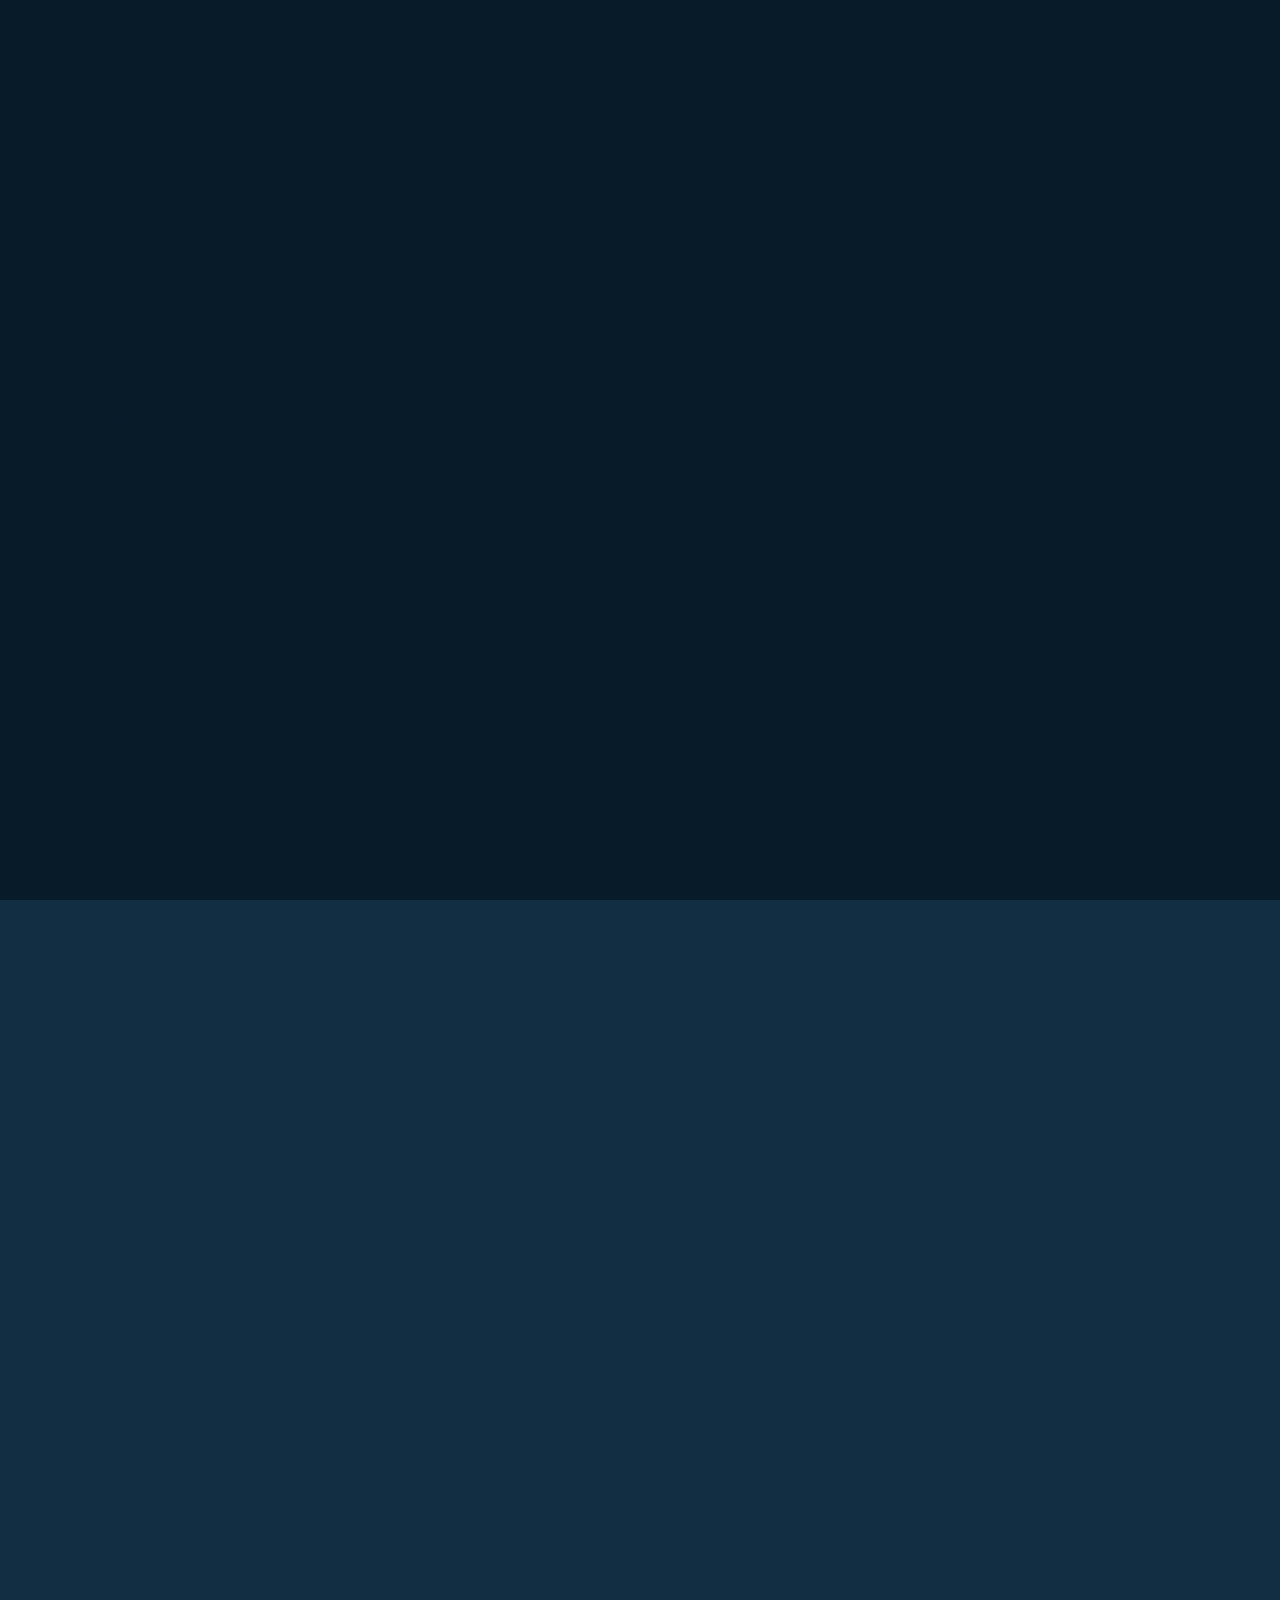
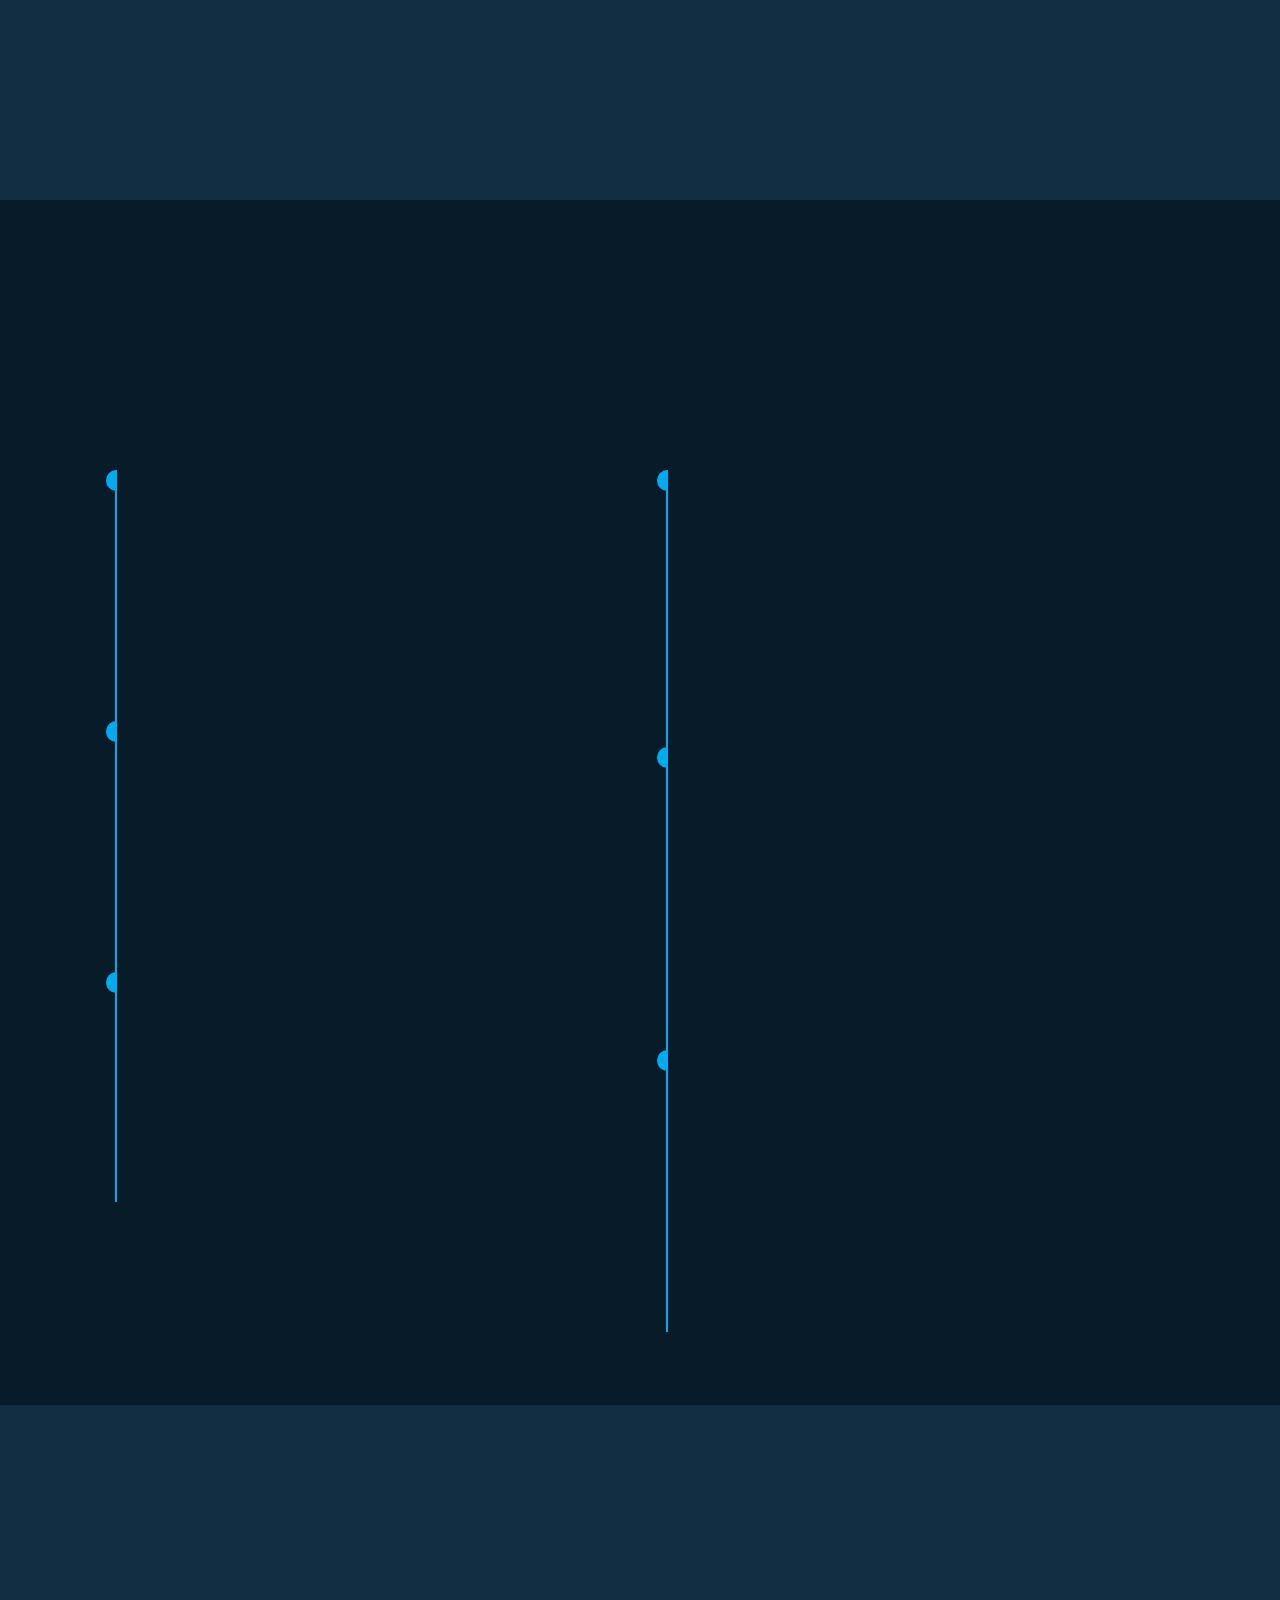
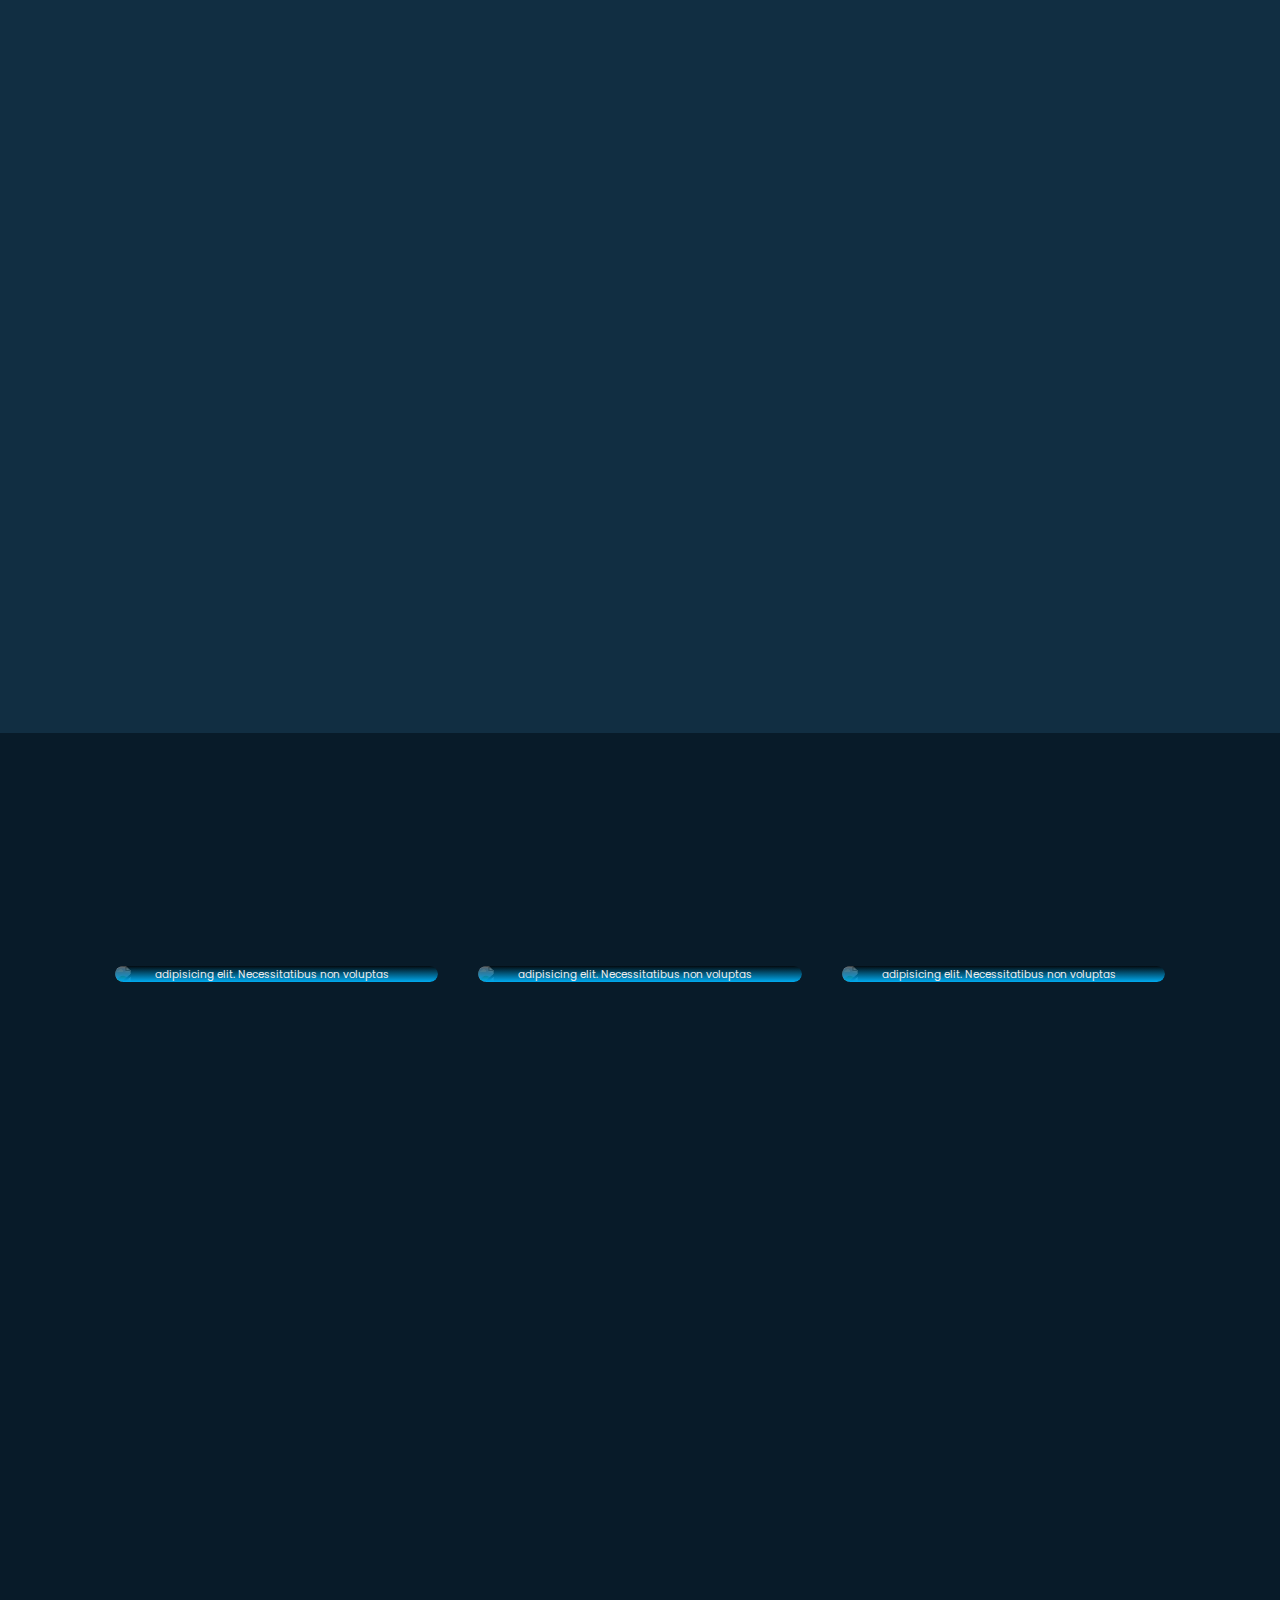
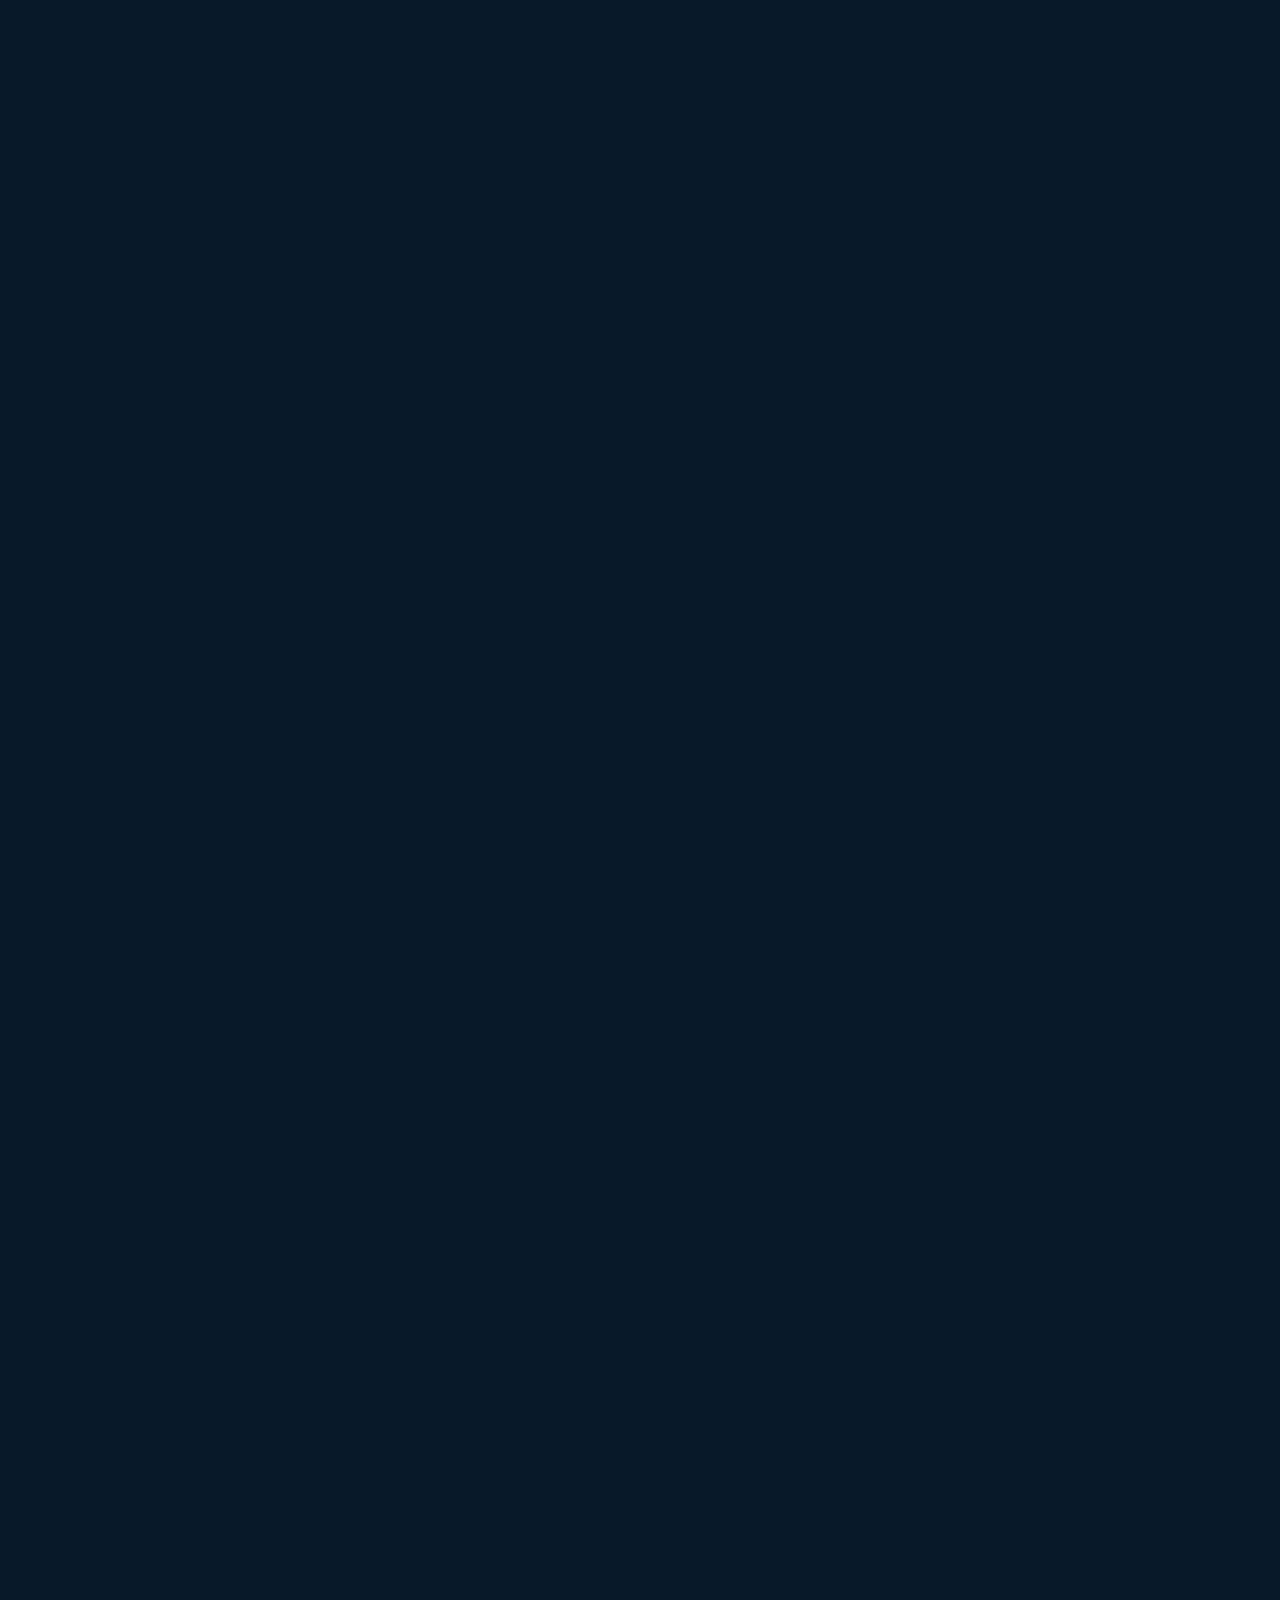
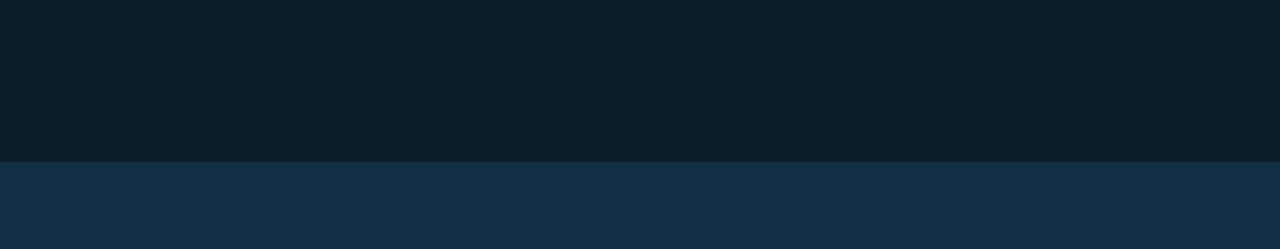
==== index2.html @ 3fb9b474 "pack 2" ====
<!DOCTYPE html>
<html lang="en">
    <head>
        <meta charset="UTF-8">
        <meta http-equiv="X-UA-Compatible" content="IE=edge">
        <meta name="viewport" content="width=device-width , initial-scale=1.0">
        <title> KANBS Portfolio </title>
        <link rel="stylesheet" href="css/style1.css">
        
        <!-- box icon import from boxicon  -->
        <link href='https://unpkg.com/boxicons@2.1.4/css/boxicons.min.css' rel='stylesheet'>
    </head>

    <body>
    <!-- header style-->
        <header class="header">
            <a href="#" class="logo">Kanbs. <span class="animate" style="--i:1;"></span></a>
            
            <div class="bx bx-menu" id="menu-icon"><span class="animate" style="--i:2;"></span></div>

            <nav class="navbar">
                <a href="#home" class="active">Home</a>  
                <a href="#about">About</a>
                <a href="#education">Education</a>
                <a href="#skills">Skills</a>
                <a href="#project">Project</a> 
                <a href="#contact">Contact</a>
                
                <span class="active-nav"></span>
                <span class="animate" style="--i:2;"></span>
            </nav>
        </header>

    <!-- Home section Desgin START-->
    
        <section class="home show-animate" id="home">
            <div class="home-content">
                <h1> HI, I am <span> <br>Kartik Anil Nagare</span>
                <span class="animate" style="--i:2;"></span></h1>
                <div class="text-animate">
                <h3></h3>
                <span class="animate" style="--i:3;"></span>
                </div>
                <p> Tech enthusiast, pursuing engineering, skilled in no-code 
                    app development. Loves solving problems, diving into AI, 
                    and constantly acquiring new skills.
                <span class="animate" style="--i:4;"></span>
                </p>
                <div class="btn-box">
                    <a href="#" class="btn";>Join Us!</a>
                    <a href="#" class="btn" style="visibility: hidden">Let's Talk</a>
                    <span class="animate" style="--i:5;"></span>
                </div>
            </div>

            <div class="home-sci">
                <a href="#"><i class='bx bxl-github'></i></a>
                <a href="#"><i class='bx bxl-twitter' ></i></a>
                <a href="#"><i class='bx bxl-linkedin' ></i></a>
                <span class="animate" style="--i:6;"></span>
            </div>

            <div class="home-imgHover"></div>
            <span class="animate home-img" style="--i:7;"></span>
        </section> 
    <!-- Home section Desgin END -->  

    <!-- About section Desgin START--> 
        <section class="about" id="about">
            <h2 class="heading">About <span>Me</span>
                <span class="animate scroll" style="--i:1;"></span></h2>

            <div class="about-img">
                <img src="images/gf.png" alt="">
                <span class="circle-spin"></span>
                <span class="animate scroll" style="--i:2;"></span>
            </div>
            <div class="about-content">
                <h3 class="text-animate"> <span class="animate scroll" style="--i:3;"></span> </h3>
                <p> Passionate and versatile individual currently pursuing engineering with a strong 
                    educational foundation in science and computer engineering. Experienced in app 
                    development using no-code platforms like Sketchware, showcasing innovation. Enthusiastic
                     about finding solutions to problems using new tech and constantly learning new skills,
                      particularly in the field of AI. Committed to leveraging these skills for impactful 
                      contributions in dynamic fields.
                    <span class="animate scroll" style="--i:4;"></span>
                </p> 
                <div class="btn-box btns">
                    <a href="#" class="btn">DownLoad CV</a>
                    <span class="animate scroll" style="--i:5;"></span>
                </div>
            </div>
        </section>
    <!-- About section Desgin END-->

    <!--education Desgin START-->
        <section class="education" id="education">
            <h2 class="heading"> My <span>Journey</span> 
            <span class="animate scroll" style="--i:1;"></span>
            </h2>

            <div class="education-row">
                <div class="education-column">
                    <h3 class="title"> Education <span class="animate scroll" style="--i:2;"></span></h3>
                    <div class="education-box">
                        <!-- edu class start-->
                        <div class="education-content">
                            <div class="content">
                                <div class="year"><i class='bx bxs-calendar' ></i> 2023-2024 </div>
                                <h3> Engineering <em>(pursing)</em></h3>
                                <p> Currently pursuing Computer Engineering at Zeal College of Engineering, 
                                    my academic focus aligns with my passion for technology. 
                                    This journey equips me with the skills needed to thrive in 
                                    the dynamic field of computer engineering.
                                </p>
                            </div>
                        </div>
                        <!-- edu class end-->

                        <div class="education-content">
                            <div class="content">
                                <div class="year"><i class='bx bxs-calendar' ></i>2021-2022</div>
                                <h3> College </h3>
                                <p> I graduated from K.V.N College in the science stream, complemented 
                                    by additional studies in Human Resource Management and Human Psychology. 
                                    This blend of disciplines has enriched my skill set for future pursuits.
                                </p>
                            </div>
                        </div>

                        <div class="education-content">
                            <div class="content">
                                <div class="year"><i class='bx bxs-calendar' ></i>2019-2020</div>
                                <h3> Schooling</h3>
                                <p> I completed my education till 10th grade at Navjeevan Day School,
                                    with a focus on industries. This experience ignited my interest 
                                    in diverse industrial domains, laying the groundwork for my future
                                    pursuits.
                                </p>
                            </div>
                        </div>
                        <span class="animate scroll" style="--i:3;"></span>
                    </div>
                </div>

                <!-- column copy start-->
                <div class="education-column">
                    <h3 class="title"> Experience <span class="animate scroll" style="--i:5;"></span></h3>
                    <div class="education-box">
                        <!-- edu class start-->
                        <div class="education-content">
                            <div class="content">
                                <div class="year"><i class='bx bx-time-five'></i><strong> 18 months </strong></div>
                                <h3> App Development </h3>
                                <p>I've leveraged no-code platforms like Sketchware to create diverse applications, 
                                    including an esports tournament app featuring Razorpay for seamless payment
                                    processing. Additionally, I've developed apps for note sharing and more, 
                                    showcasing my proficiency in innovative and user-friendly solutions.
                                </p>
                            </div>
                        </div>
                        <!-- edu class end-->

                        <div class="education-content">
                            <div class="content">
                                <div class="year"><i class='bx bx-time-five'></i> 7 months </div>
                                <h3> Sales executive </h3>
                                <p> As a Sales Executive for my own dealership, sell products of 
                                    Rajhans Dudh Sang dairy products, I focus on devising effective
                                    strategies to attract customers with strong purchasing power. 
                                    My goal is to enhance product visibility and engagement, 
                                    ensuring successful customer acquisition and retention.
                                </p>
                            </div>
                        </div>

                        <div class="education-content">
                            <div class="content">
                                <div class="year"><i class='bx bx-time-five'></i>19 months </div>
                                <h3> Site Supervisor </h3>
                                <p>As a Site Supervisor at AVK Infrastructure, our family-owned construction company,
                                   I play a pivotal role in expediting construction processes. By closely coordinating
                                  with both company headquarters and government bodies, I ensure a seamless and 
                                  efficient construction workflow through effective communication channels.
                                </p>
                            </div>
                        </div>
                        <span class="animate scroll" style="--i:6;"></span>
                    </div>
                </div>
                <!-- column copy end-->
            </div>
        </section>
    <!-- About education Desgin END-->
    <!-- SKILL Desgin START-->
        <section class="skills" id="skills">
            <h2 class="heading">My <span> Skills </span><span class="animate scroll" style="--i:1;"></span></h2>
            <div class="skills-row">
                <div class="skills-column">
                    <h3 class="title"> Coding Skills <span class="animate scroll" style="--i:2;"></span></h3>
                    <div class="skills-box">
                        <div class="skills-content">
                            <!-- progress bar START-->
                            <div class="progress">
                                <h3> HTML <span> 90% </span> </h3>
                                <div class="bar"><span></span></div>
                            </div>
                            <!-- progress bar END-->
                            <div class="progress">
                                <h3> CSS <span> 65% </span> </h3>
                                <div class="bar"><span></span></div>
                            </div>
<!-- line begin from 544 in css control progress bar change child value to control it-->
                            <div class="progress">
                                <h3> JavaScript <span> 10% </span> </h3>
                                <div class="bar"><span></span></div>
                            </div>

                            <div class="progress">
                                <h3> Python <span> 50% </span> </h3>
                                <div class="bar"><span></span></div>
                            </div>

                            <div class="progress">
                                <h3> C <span> 43% </span> </h3>
                                <div class="bar"><span></span></div>
                            </div>

                            <div class="progress">
                                <h3> C++ <span> 65% </span> </h3>
                                <div class="bar"><span></span></div>
                            </div>
                        </div>
                        <span class="animate scroll" style="--i:3;"></span>
                    </div>
                </div>

                <div class="skills-column">
                    <h3 class="title"> Professional Skills <span class="animate scroll" style="--i:5;"></span></h3>
                    <div class="skills-box">
                        <div class="skills-content">
                            <!-- progress bar START-->
                            <div class="progress">
                                <h3> Frontend Development <span> 55% </span> </h3>
                                <div class="bar"><span></span></div>
                            </div>
                            <!-- progress bar END-->
                            <div class="progress">
                                <h3> Graphics Desginer <span> 76% </span> </h3>
                                <div class="bar"><span></span></div>
                            </div>

                            <div class="progress">
                                <h3> App Development (no-code) <span> 90% </span> </h3>
                                <div class="bar"><span></span></div>
                            </div>

                            <div class="progress">
                                <h3> Software Developer <span> 35% </span> </h3>
                                <div class="bar"><span></span></div>
                            </div>

                            <div class="progress">
                                <h3> Video Editing <span> 69% </span> </h3>
                                <div class="bar"><span></span></div>
                            </div>
                        </div>
                        <span class="animate scroll" style="--i:6;"></span>
                    </div>
                </div>
            </div>
        </section>
    <!-- SKILL Desgin END-->
    <!-- Project page  Desgin START-->
    <section class="project_section" id="project">
        <h2 class="heading"> My <span>Project</span> 
        <span class="animate scroll" style="--i:1;"></span>
        </h2>
        <div class="work-list">
            <div class="work">
                <img src="/portfilo-page/images/work1.jpg">
                <div class="layer">
                    <h3>blood donation app</h3>
                    <p> Lorem ipsum dolor sit amet consectetur adipisicing 
                    elit. Necessitatibus non voluptas culpa n</p>
                    <a href="#"><i class='bx bx-link-external'></i></a>
                </div>
            </div>

            <div class="work">
                <img src="/portfilo-page/images/gf.png">
                <div class="layer">
                    <h3>blood donation app</h3>
                    <p> Lorem ipsum dolor sit amet consectetur adipisicing 
                    elit. Necessitatibus non voluptas culpa n</p>
                    <a href="#"><i class='bx bx-link-external'></i></a>
                </div>
            </div>

            <div class="work">
                <img src="/portfilo-page/images/work3.jpg">
                <div class="layer">
                    <h3>blood donation app</h3>
                    <p> Lorem ipsum dolor sit amet consectetur adipisicing 
                    elit. Necessitatibus non voluptas culpa n</p>
                    <a href="#"><i class='bx bx-link-external'></i></a>
                </div>
            </div>
        </div>
    </section>
    <!--Project page  Desgin END-->
    <section class="project2" style="visibility: hidden;">
        <h2 class="heading"> My <span>Project</span>  </h2>
    </section>
    <!-- Contact us Desgin START-->
        <section class="contact" id="contact">
            <h2 class="heading"> Contact <span> Me! </span><span class="animate scroll" style="--i:1;"></span></h2>
            <form action="#">
                <div class="input-box">

                    <div class="input-field">
                        <input type="number" placeholder="Mobile Number" required>
                        <span class="focus"></span>
                    </div>

                    <div class="input-field">
                        <input type="text" placeholder="Email Address" required>
                        <span class="focus"></span>
                    </div>
                    <span class="animate scroll" style="--i:3;"></span>
                </div>

                <div class="input-box">
                    
                    <div class="input-field" style="width: 100%;">
                        <input type="text" placeholder="Full Name" required>
                        <span class="focus"></span>
                    </div>

                    <!--<div class="input-field">
                        <input type="text" placeholder="Email Subject" required>
                        <span class="focus"></span>
                    </div> -->
                    <span class="animate scroll" style="--i:5;"></span>
                </div>

                <div class="textarea-field">
                    <textarea name="" id="" cols="30" rows="10" placeholder="Your Message" required></textarea>
                    <span class="focus"></span>
                    <span class="animate scroll" style="--i:7;"></span>
                </div>

                <div class="btn-box btns">
                    <button type="submit" class="btn"> Submit </button>
                    <span class="animate scroll" style="--i:9;"></span>
                </div>
            </form>
        </section>
    <!-- Contact us Desgin END-->

    <!-- Footer us Desgin START-->

        <footer class="footer">
            <div class="footer-text">
                <p>Copyright &copy; 2024 by kanbs</p>
                <span class="animate scroll" style="--i:1;"></span>
            </div>
            <div class="footer-iconTop">
                <a href="#"><i class='bx bx-up-arrow-alt'></i></a>
                <span class="animate scroll" style="--i:3 ;"></span>
            </div>
        </footer>

    <!-- Footer us Desgin START-->
        <script src="js/script2.js"></script>
        <script src="/portfilo-page/js/mixitup.min.js"></script>
    </body>
</html>
---- css/style1.css ----
@import url('https://fonts.googleapis.com/css2?family=Poppins:wght@300;400;500;600;700;800;900&display=swap');

*{
    margin: 0;
    padding: 0;
    box-sizing: border-box;
    text-decoration: none;
    border: none;
    outline: none;
    scroll-behavior: smooth;
    font-family: 'Poppins', sans-serif;
}

:root {
    --bg-color : #081b29;
    --second-bg-color : #112e42;
    --text-color : #ededed;
    --main-color : #00abf0;
}

html {
    font-size: 65.5%;
    overflow-x : hidden;
}

body {
    background: var(--bg-color);
    color: var(--text-color);
}

.header {
    position: fixed;
    top: 0;
    left: 0;
    width: 100%;
    padding: 2rem 9%;
    background: transparent;
    display: flex;
    justify-content: space-between;
    align-items: center;
    z-index: 100;
    transition: .3s;
}

.header.sticky {
    background: var(--bg-color);
}

.logo {
    position: relative;
    font-size: 2.5rem;
    color: var(--text-color);
    font-weight: 600;
}

.navbar {
    position: relative;
}
 
.navbar a {
    font-size: 1.7rem;
    color: var(--text-color);
    font-weight: 500;
    margin-left: 3.5rem;
    transition: .3s;
}

.navbar a:hover,
.navbar a.active {
    color: var(--main-color);
}

#menu-icon {
    font-size: 3.6rem;
    color: var(--text-color);
    cursor: pointer;
    display: none;
}

section {
    min-height: 100vh;
    padding: 10rem 9% 2rem;
}

.home{
     display: flex;
     align-items: center;
     padding: 0 9%;
     background: url('/portfilo-page/images/home.png' ) no-repeat;
     background-size: cover;
     background-position: center;
}

.home-content {
    max-width: 60rem;
    z-index: 99;
}

.home-content h1 {
    position: relative;
    display: inline-block;
    font-size: 5.6rem;
    font-weight: 700;
    line-height: 1.3;
}

.home-content h1 span {
    color: var(--text-color);
}

.home-content .text-animate{
    position: relative;
    width: 36.8rem;
}

.home-content .text-animate h3 {
    position: relative; 
    font-size: 3.5rem;
    font-weight: bolder;
    margin-top: 5px ;
    text-decoration: var(--main-color) solid underline 5px;
    text-underline-offset: 10px;
    
}

.home-content .text-animate h3::before {
    content: 'Web Developer';
    color: var(--main-color);
    animation: words 20s infinite;
    -webkit-text-stroke: 1px var(--main-color);
    color: transparent;
}

.home-content .text-animate h3::after {
    content: ' ';
    background-color: var(--bg-color);
    position: absolute;
    width: calc(100% + 4px);
    height: 100%;
    border-left: 3px solid var(--bg-color);
    right: -8px;
    animation: cursor 0.6s infinite , typing 20s steps(14) infinite;
}

.home-content p {
    position: relative;
    font-size: 1.6rem;
    margin: 2rem 0 4rem;
}

.btn-box{
    position: relative;
    display: flex;
    justify-content: space-between;
    width: 34.5rem;
    height: 5rem;
}

.btn-box .btn{
    position: relative;
    display: inline-flex;
    justify-content: center;
    align-items: center;
    width: 15rem;
    height: 100%;
    background: var(--main-color);
    border: .2rem solid var(--main-color);
    border-radius: .8rem;
    font-size: 1.8rem;
    font-weight: 600;
    letter-spacing: .1rem;
    color: var(--bg-color);
    z-index: 1;
    overflow: hidden;
    transition: .5s;
}

.btn-box .btn:hover {
    color: var(--main-color);
}

.btn-box .btn:nth-child(2){
    background: transparent;
    color: var(--main-color);
}

.btn-box .btn:nth-child(2):hover{
    color: var(--bg-color);
}

.btn-box .btn:nth-child(2)::before {
    background: var(--main-color);
}

.btn-box .btn::before {
    content: '';
    position: absolute;
    top: 0;
    left: 0;
    width: 0%;
    height: 100%;
    background:var(--bg-color);
    z-index: -1;
    transition: .5s;
}

.btn-box .btn:hover::before {
    width: 100%;
}

.home-sci {
    position: absolute;
    bottom: 4rem;
    width: 170px;
    display: flex;
    justify-content: space-between;
}

.home-sci a {
    position: relative;
    display: inline-flex;
    justify-content: center;
    align-items: center;
    width: 40px;
    height: 40px;
    background: transparent;
    border: .2rem solid var(--main-color);
    border-radius: 50%;
    font-size: 20px;
    color: var(--main-color);
    z-index: 1;
    overflow: hidden;
}

.home-sci a:hover {
    color: var(--bg-color);
}

.home-sci a::before {
    content: '';
    position: absolute;
    top: 0;
    left: 0;
    width: 0%;
    height: 100%;
    background:var(--main-color);
    z-index: -1;
    transition: 0.5s;
}

.home-sci a:hover::before {
    width: 100%;
    
}

.home-imgHover {
    position: absolute; 
    top: 0;
    right: 0;
    width: 45%;
    height: 100%;
    background: transparent;
    /*border: 2px solid red;*/
    transition: 3s;
}

.home-imgHover:hover {
    background: var(--bg-color) ;
    opacity: .8;
}

.about {
    display: flex;
    justify-content: center;
    align-items: center;
    flex-direction: column;
    gap: 2rem;
    background: var(--second-bg-color);
    padding-bottom: 6rem;
}

.heading {
    position: relative;
    font-size: 5rem;
    margin-bottom: 3rem;
    text-align: center; 
}

span {
    color: var(--main-color);
}

.about-img {
    position: relative;
    width: 25rem;
    height: 25rem;
    border-radius: 50%;
    display: flex;
    justify-content: center;
    align-items: center;
}

.about-img img {
    width: 90%;
    border-radius: 50%;
    border: .2rem solid var(--main-color);
}

.about-img .circle-spin {
    position: absolute;
    top: 50%;
    left: 50%;
    transform: translate(-50% , -50% ) rotate(0);
    width: 100%;
    height: 100%;
    border-radius: 50%;
    border-top: .2rem solid transparent;
    border-bottom: .2rem solid transparent;
    border-left: .2rem solid var(--main-color);
    border-right: .2rem solid var(--main-color);
    animation: aboutSpinner 8s linear infinite;
}

.about-content {
    text-align: center;
}

.about-content h3 {
    position: relative;
    display: inline-block;
    font-size: 2.6rem;
}

.about-content .text-animate::before {
    content: 'Web Developer';
    color: var(--main-color);
    animation: words 20s infinite;
}

.about-content .text-animate::after {
    content: ' ';
    background-color: var(--second-bg-color);
    position: absolute;
    width: calc(100% + 4px);
    height: 100%;
    border-left: 3px solid var(--second-bg-color);
    right: -8px;
    animation: cursor 0.6s infinite , typing 20s steps(14) infinite;
}

.about-content p {
    position: relative;
    font-size: 1.6rem;
    margin: 2rem 0 3rem;
}

.btn-box.btns {
    display: inline-block;
    width: 15rem;
}

.btn-box.btns a::before {
    background: var(--second-bg-color);
}

.education {
    display: flex;
    justify-content: center;
    align-items: center;
    flex-direction: column;
    min-height: auto;
    padding-bottom: 5rem;

}

.education .education-row {
    display: flex;
    flex-wrap: wrap;
    gap: 5rem;
}

.education .education-column {
    flex: 1 1 40rem;
}

.education-column .title {
    position: relative;
    display: inline-block;
    font-size: 2.5rem;
    margin: 0 0 1.5rem 2rem;
}

.education-column .education-box {
    position: relative;
    border-left: .2rem solid var(--main-color);
}

.education-box .education-content {
    position: relative;
    padding-left: 2rem;
}

.education-box .education-content::before {
    content: '';
    position: absolute;
    top: 0;
    left: -1.1rem; 
    width: 2rem ;
    height: 2rem ;
    background:var(--main-color);
    border-radius: 50%;
} 

.education-content .content {
    position: relative;
    padding: 1.5rem;
    border: .2rem solid var(--main-color);
    border-radius: .6rem;
    margin-bottom: 2rem;
    overflow: hidden;
}

.education-content .content::before {
    content: '';
    position: absolute;
    top: 0;
    left: 0;
    width: 0%;
    height: 100%;
    background:var(--second-bg-color);
    z-index: -1;
    transition: .5s;
}

.education-content .content:hover::before {
    width: 100%;
}

.education-content .content .year {
    font-size: 1.5rem;
    color: var(--main-color);
    padding-bottom: .5rem;
}

.education-content .content .year i {
    padding-right: .5rem;
}

.education-content .content h3 {
    font-size: 2rem;
}

.education-content .content p {
    font-size: 1.6rem;
    padding-top: .5rem;
} 

.skills {
    min-height: auto;
    padding-bottom: 7rem;
    background: var(--second-bg-color);
}

.skills h2 {
    display: inline-block;
    left: 50%;
    transform:translateX(-50%);
}

.skills .skills-row {
    display: flex;
    flex-wrap: wrap;
    gap: 5rem;
}

.skills-row .skills-column {
    flex: 1 1 40rem;
}

.skills-column .title {
    position: relative;/*imp*/
    display: inline-block;/*imp*/
    font-size: 2.5rem;
    margin: 0 0 1.5rem;
}

.skills-box .skills-content {
    position: relative;
    border: .2rem solid var(--main-color);
    border-radius: .6rem;
    padding: .5rem 1.5rem;
    z-index: 1;
    overflow: hidden;
}

.skills-column .skills-box {
    position: relative;/*imp*/
}
.skills-box .skills-content::before {
    content: '';
    position: absolute;
    top: 0;
    left: 0;
    width: 0%;
    height: 100%;
    background:var(--bg-color);
    z-index: -1;
    transition: .5s;
}

.skills-box .skills-content:hover::before {
    width: 100%;
} 

.skills-content .progress {
    padding: 1rem 0;
}

.skills-content .progress h3 {
    font-size: 1.7rem;
    display: flex;
    justify-content: space-between;
}

.skills-content .progress h3 span {
    color: var(--text-color);
}

.skills-content .progress .bar {
    height: 2.5rem;
    border-radius: .6rem;
    border: .2rem solid var(--main-color);
    padding: .5rem;
    margin: 1rem 0;
}

.skills-content .progress .bar span {
    display: block;
    height: 100%;
    border-radius: .3rem;
    background: var(--main-color);
}

.skills-column:nth-child(1) .skills-content .progress:nth-child(1) .bar span {
    width: 90%; 
}

.skills-column:nth-child(1) .skills-content .progress:nth-child(2) .bar span {
    width: 65%; 
}

.skills-column:nth-child(1) .skills-content .progress:nth-child(3) .bar span {
    width: 10%; 
}

.skills-column:nth-child(1) .skills-content .progress:nth-child(4) .bar span {
    width: 50%; 
}

.skills-column:nth-child(1) .skills-content .progress:nth-child(5) .bar span {
    width: 43%; 
}

.skills-column:nth-child(1) .skills-content .progress:nth-child(6) .bar span {
    width: 65%; 
}

.skills-column:nth-child(2) .skills-content .progress:nth-child(1) .bar span {
    width: 55%; 
}

.skills-column:nth-child(2) .skills-content .progress:nth-child(2) .bar span {
    width: 76%; 
}

.skills-column:nth-child(2) .skills-content .progress:nth-child(3) .bar span {
    width: 90%; 
}

.skills-column:nth-child(2) .skills-content .progress:nth-child(4) .bar span {
    width: 35%; 
}

.skills-column:nth-child(2) .skills-content .progress:nth-child(5) .bar span {
    width: 69%; 
}

.work-list {
    display: grid;
    grid-template-columns: repeat(auto-fit, minmax(250px,1fr));
    grid-gap: 40px;
    margin-top: 50px;
}

.work {
    border-radius:10px;
    position: relative;
    overflow: hidden;
}    

.work img {
    width: 100%;
    border-radius: 10px;
    display: block;
}

.layer {
    width: 100%;
    height: 100%;
    background: linear-gradient(rgba(0,0,0,0.6), #00abf0);
    border-radius: 10px;
    position: absolute;
    left: 0;
    bottom: 0;
    overflow: hidden;
    display: flex;
    align-items: center;
    justify-content: center;
    flex-direction: column;
    padding: 0 40px;
    
}

.contact {
    min-height: auto;
    padding-bottom: 7rem;
}

.contact h2 {
    display: inline-block;
    left: 50%;
    transform: translateX(-50%);
}

.contact form {
    max-width: 70rem;
    margin: 0 auto;
    text-align: center;
}

.contact form .input-box {
    position: relative;
    display: flex;
    justify-content: space-between;
    flex-wrap: wrap;
}

.contact form .input-box .input-field {
    position: relative;
    width: 49%;
    margin: .8rem 0;
}

.contact form .input-box .input-field input , .contact form .textarea-field textarea {
    width:100%;
    height: 100%;
    padding: 1.5rem;
    font-size: 1.6rem;
    color: var(--text-color);
    background: transparent;
    border-radius: .6rem;
    border: .2rem solid var(--main-color);
}

.contact form .input-box .input-field input::placeholder , .contact form .textarea-field textarea::placeholder {
    color: var(--text-color);
} 

.contact form .focus {
    position: absolute;
    top: 0;
    left: 0;
    width: 0%;
    height: 100%;
    background:var(--second-bg-color);
    border-radius: .6rem;
    z-index: -1;
    transition: .5s;
}

.contact form .input-box .input-field input:focus~.focus , .contact form .input-box .input-field input:valid~.focus {
    width: 100%;
}

.contact form .textarea-field textarea:focus~.focus, .contact form .textarea-field textarea:valid~.focus{
    width: 100%;
}

.contact form .textarea-field {
    position: relative;
    margin: .8rem 0 2.7rem;
    display: flex;
}

.contact form .textarea-field textarea {
    resize: none;
}

.contact form .btn-box.btns .btn {
    cursor: pointer;
}  

.footer {
    display: flex;
    justify-content: space-between;
    align-items: center;
    flex-wrap: wrap;
    padding: 2rem 9%;
    background: var(--second-bg-color);
}

.footer-text,
.footer-iconTop {
    position: relative;
}

.footer-text p {
    font-size: 1.6rem;
}

.footer-iconTop a {
    position: relative;
    display: inline-flex;
    justify-content: center;
    align-items: center;
    padding: .8rem;
    background: var(--main-color);
    border: .2rem solid var(--main-color);
    border-radius: .6rem;
    z-index: 1;
    overflow: hidden;
}

.footer-iconTop a i {
    font-size: 2.4rem;
    color: var(--bg-color);
}

.footer-iconTop a::before {
    content: '';
    position: absolute;
    top: 0;
    left: 0;
    width: 0%;
    height: 100%;
    background:var(--second-bg-color);
    z-index: -1;
    transition: .5s;
}

.footer-iconTop a:hover::before {
    width: 100%;
}

.footer-iconTop a:hover i {
    color: var(--main-color);
}


/*animation reload and scroll  */

.animate {
    position: absolute;
    top: 0;
    right: 0;
    width: 100%;
    height: 100%;
    background: var(--bg-color);
    z-index: 98;
}

.animate.home-img {
    width: 50px;
}

.logo .animate,
.navbar .animate,
#menu-icon .animate,
.home.show-animate .animate {
    animation: showsRight 1s ease forwards;
    animation-delay: calc(.3s * var(--i));
}

.animate.scroll {
    transition: 1s ease ;
    transition-delay: calc(.3s / var(--i));
    animation: none;
}

section:nth-child(odd) .animate.scroll,
.footer .animate.scroll {
    background: var(--second-bg-color);
} 

.education .education-box .animate.scroll .project_section {
    width: 105%;
}

.about.show-animate .animate.scroll,
.education.show-animate .animate.scroll,
.skills.show-animate .animate.scroll,
.contact.show-animate .animate.scroll,
.footer.show-animate .animate.scroll
.project.show-animate .animate.scroll,
.project_section.show-animate .animate.scroll {
    transition-delay: calc(.3s * var(--i));
    width: 0;
} 

/* breakpoint for reponsive website */

@media (max-width : 1200px) {
    html {
        font-size: 55%;
    }
}

@media (max-width : 991px) {
    .header {
        padding:2rem 4%;
    }

    section {
        padding: 10rem 4% 2rem;
    }

    .home {
        padding : 0 4%;
        background: url('/portfilo-page/images/home.png' ) no-repeat;
        background-size: cover;
        background-position: left;
    }

    .footer {
        padding: 2rem 4%;
    }
}
@media (max-width : 850px) {
    .animate.home-img {
        width: 55%;
    }
}

@media (max-width : 768px) {
    .header {
        background: var(--bg-color);
    }

    #menu-icon {
        display: block;
    }

    .navbar {
        position: absolute;
        top: 100%;
        left: -100%;
        width: 100%;
        padding : 1rem 4%;
        background: var(--main-color);
        box-shadow: 0.5rem 1rem rgba(0, 0 , 0 , .2);
        transition: .25s ease;
        transition-delay: .25s;
        z-index: 1;
    } 

    .navbar.active {  
        left: 0;
        transition-delay: 0s;
    }

    .navbar .active-nav {
        position: absolute;
        top: 0;
        left: -100%;
        width: 100%;
        height: 100%;
        background: var(--bg-color) ;
        border-top: .1rem solid rgba(0, 0 , 0 , .2);
        z-index:-1 ;
        transition: .25s ease; 
        transition-delay: 0s;
    } 
     
    .navbar.active .active-nav{
        left: 0;
        transition-delay:.25s;
    }

    .navbar a {
        display: block;
        font-size: 2rem;
        margin: 3rem 0;
        transform: translateX(-20rem);
        transition: .25s ease;
        transition-delay: 0s;
    }
     
    .navbar.active a {
        transform: translateX(0);
        transition-delay: .25s;
    }

    .home-imgHover {
        pointer-events: none;
        background: var(--bg-color);
        opacity: .6;
    }

    .home{
        display: flex;
        align-items: center;
        padding: 0.3%;
        background: url('/portfilo-page/images/home.png' ) no-repeat;
        background-size: cover;
        background-position: left;
   }
}

@media (max-width:520px) {
    html {
        font-size: 50%;
    }

    .home-content h1 {
        display: flex;
        flex-direction: column;
    }

    .home-sci {
        width: 160px;
    }

    .home-sci a {
        width: 38px;
        height: 38px;
    }  
    .home {
        background: url('/portfilo-page/images/home.png' ) no-repeat;
        background-size: cover;
        background-position: left;
    }
}

@media (max-width:462px) {
    .home-content h1 {
        font-size: 5.2rem;
    }

    .home {
        background: url('/portfilo-page/images/home.png' ) no-repeat;
        background-size: cover;
        background-position: left;
    }

    .education {
        padding: 10rem 4% 5rem 5%;
    }

    .contact form .input-box .input-field {
        width: 100%;
    }

    .footer {
        flex-direction: column-reverse ;
    }

    .footer p {
        margin-top: 2rem;
        text-align: center;
    }
}

@media (max-width:371px) {
      .home-content {
        display: flex;
        align-items: center;
        flex-direction: column;
        text-align: center;
      }

      .home-content h1 {
        font-size: 5rem;
      }
      .home {
        background: url('/portfilo-page/images/home.png' ) no-repeat;
        background-size: cover;
        background-position: left;
    }
}

@keyframes showsRight {
    100% {
        width: 0;
    }
}

@keyframes aboutSpinner {
    100% {
        transform: translate(-50% , -50%) rotate(360deg);
    }
} 

@keyframes cursor {
    to{
        border-left: 2px solid var(--main-color);

    } 
}

@keyframes words {
    0%,20% {
        content: 'Web Developer';
    }
    21%,40% {
        content: 'Graphics Desginer';
    }
    41%,60% {
        content: 'Video Editor';
    } 
    61%,80% {
        content: 'Software Developer';
    } 
    81%,100% {
        content: 'Gammer';
    }
    
}

@keyframes typing {
    10%,
    15%,
    30%,
    35%,
    50%,
    55%,
    70%,
    75%,
    90%,
    95% {
        width: 0;
    }

    5%,
    20%,
    25%,
    40%,
    45%,
    60%,
    65%,
    80%,
    85% {
        width: calc(100% + 4px );
    }
    
}
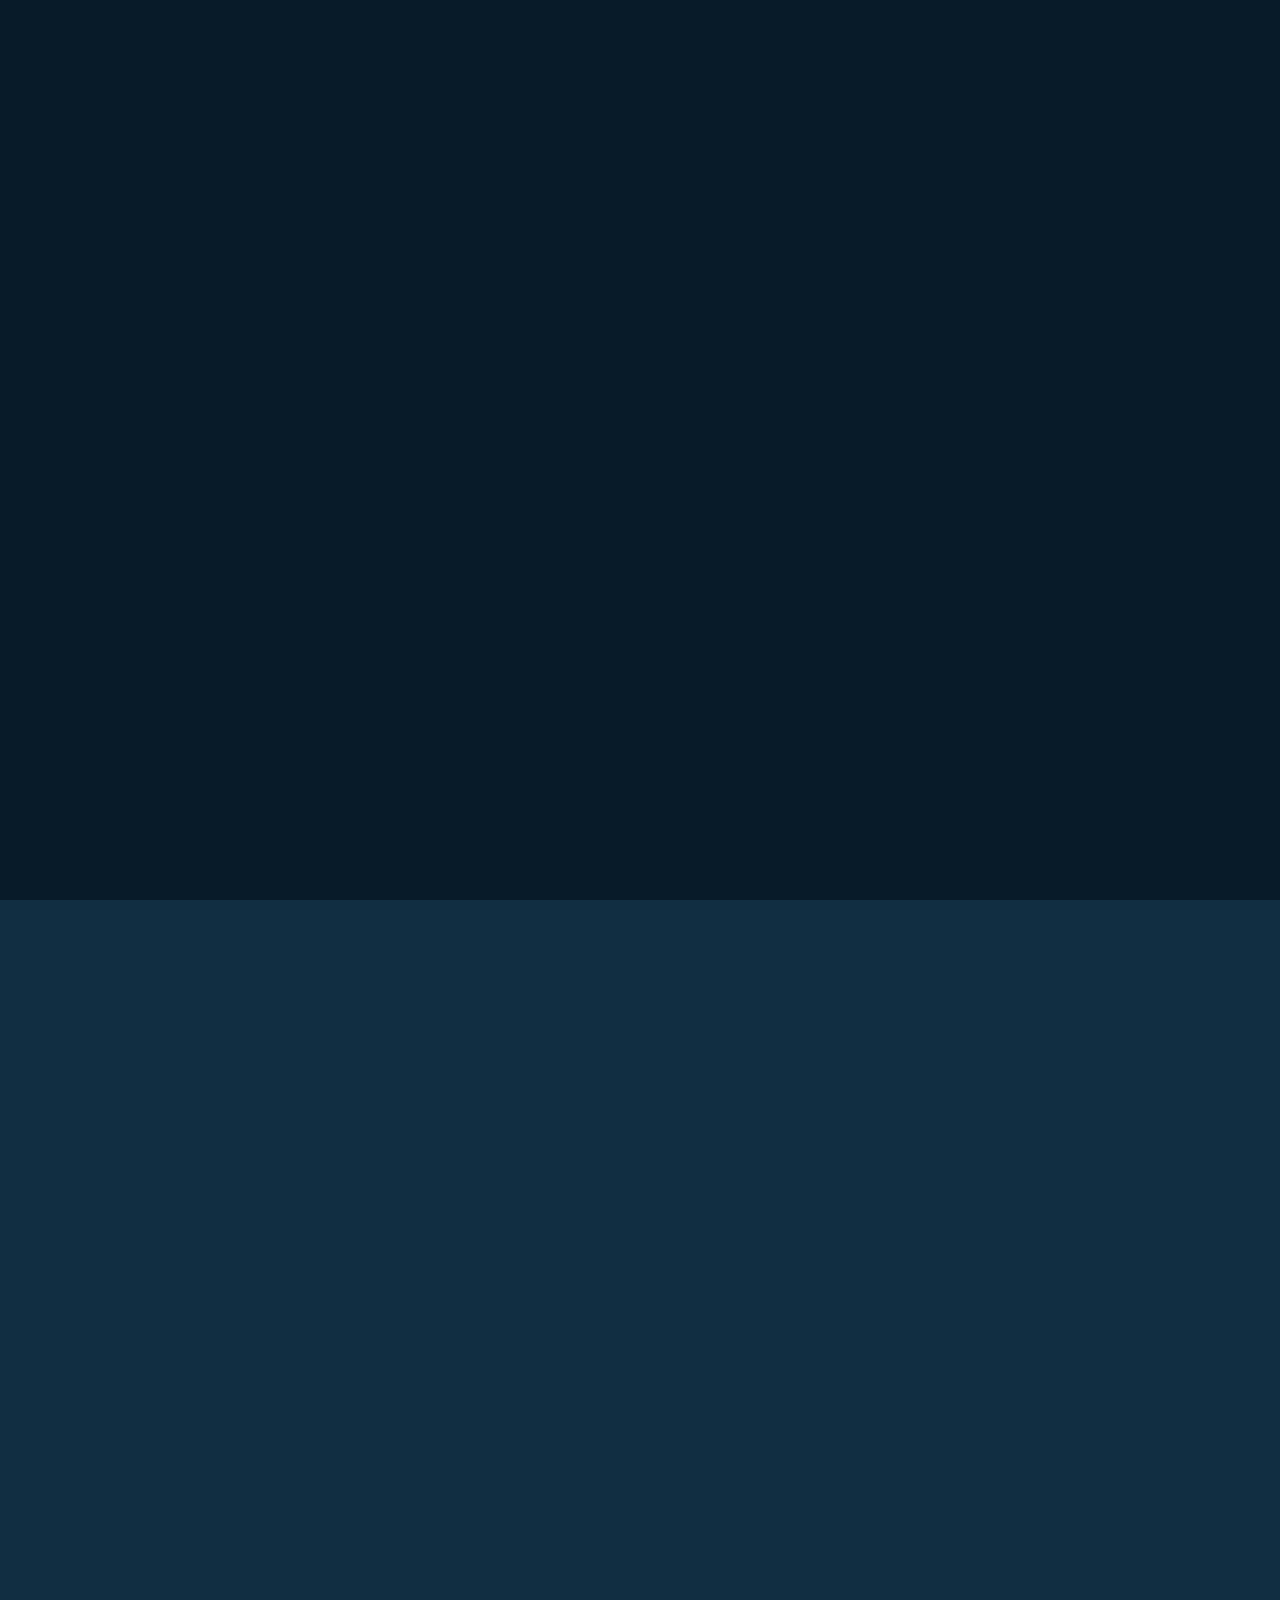
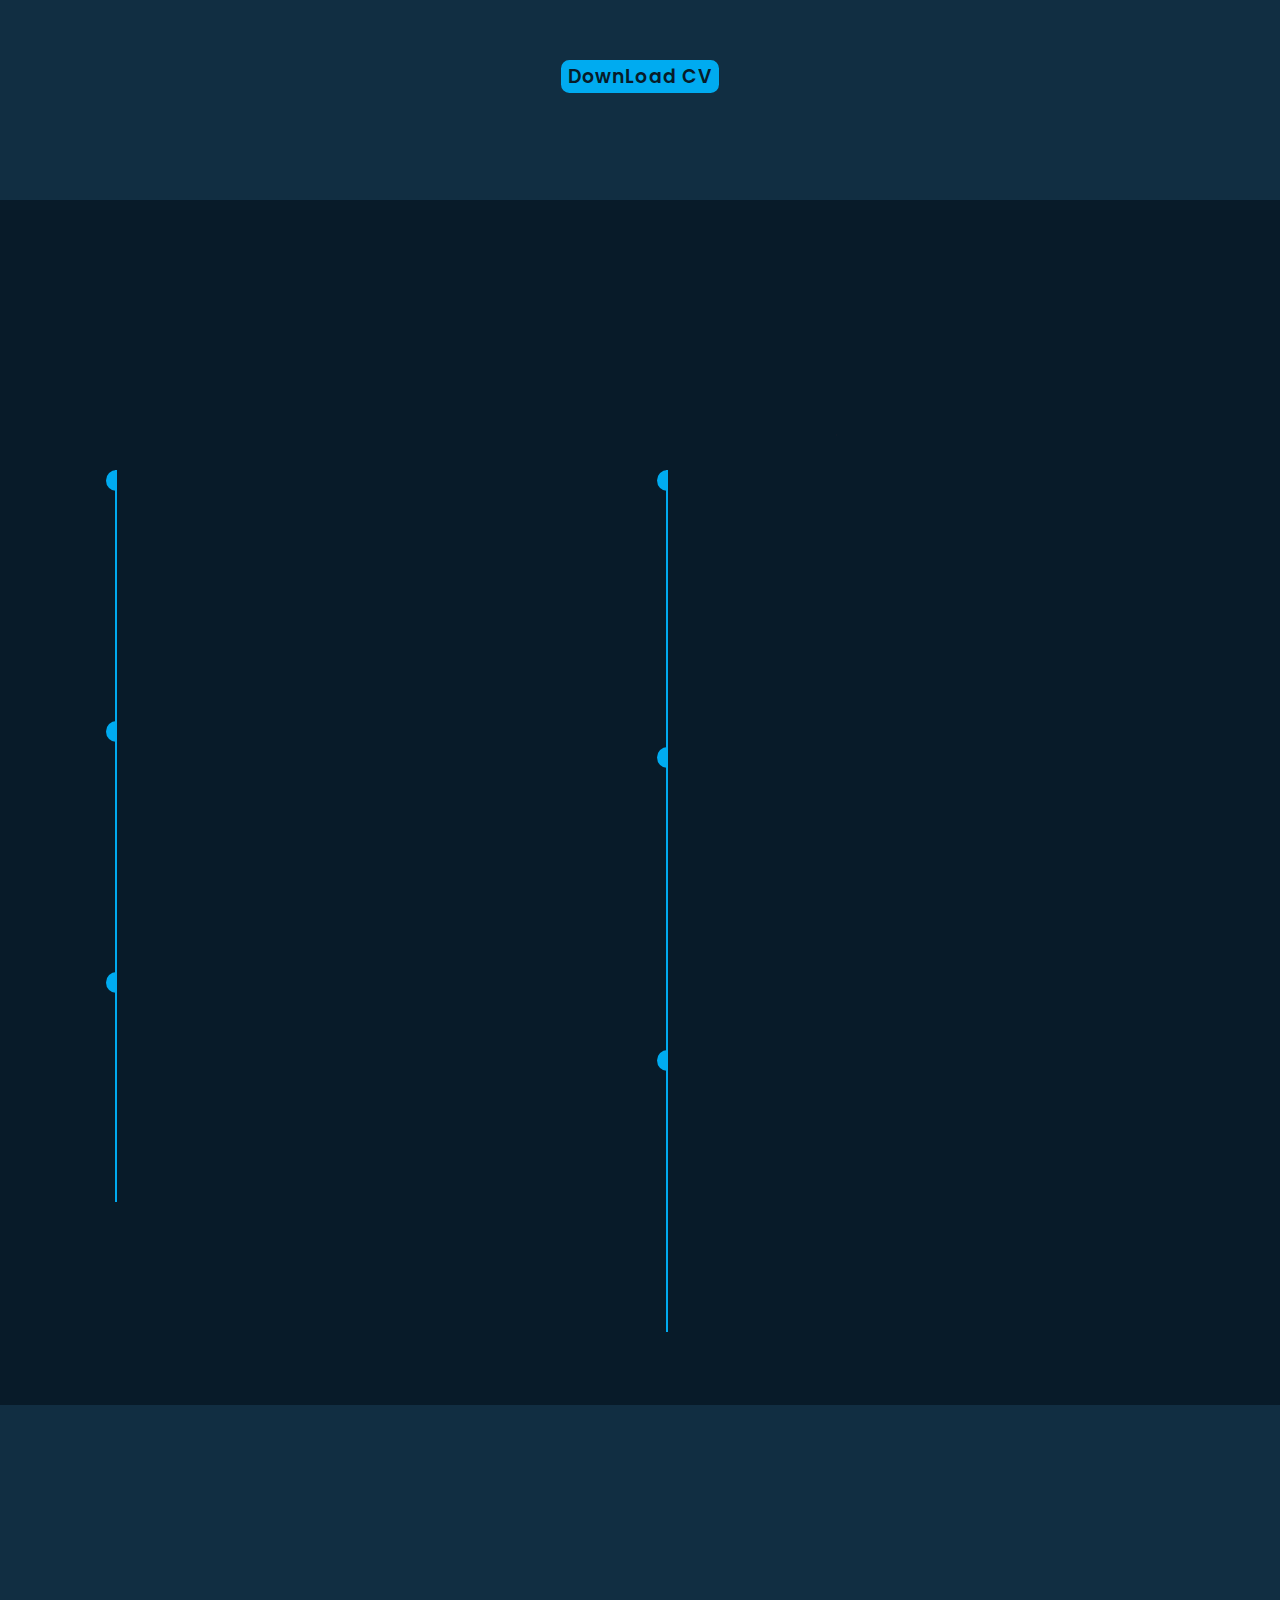
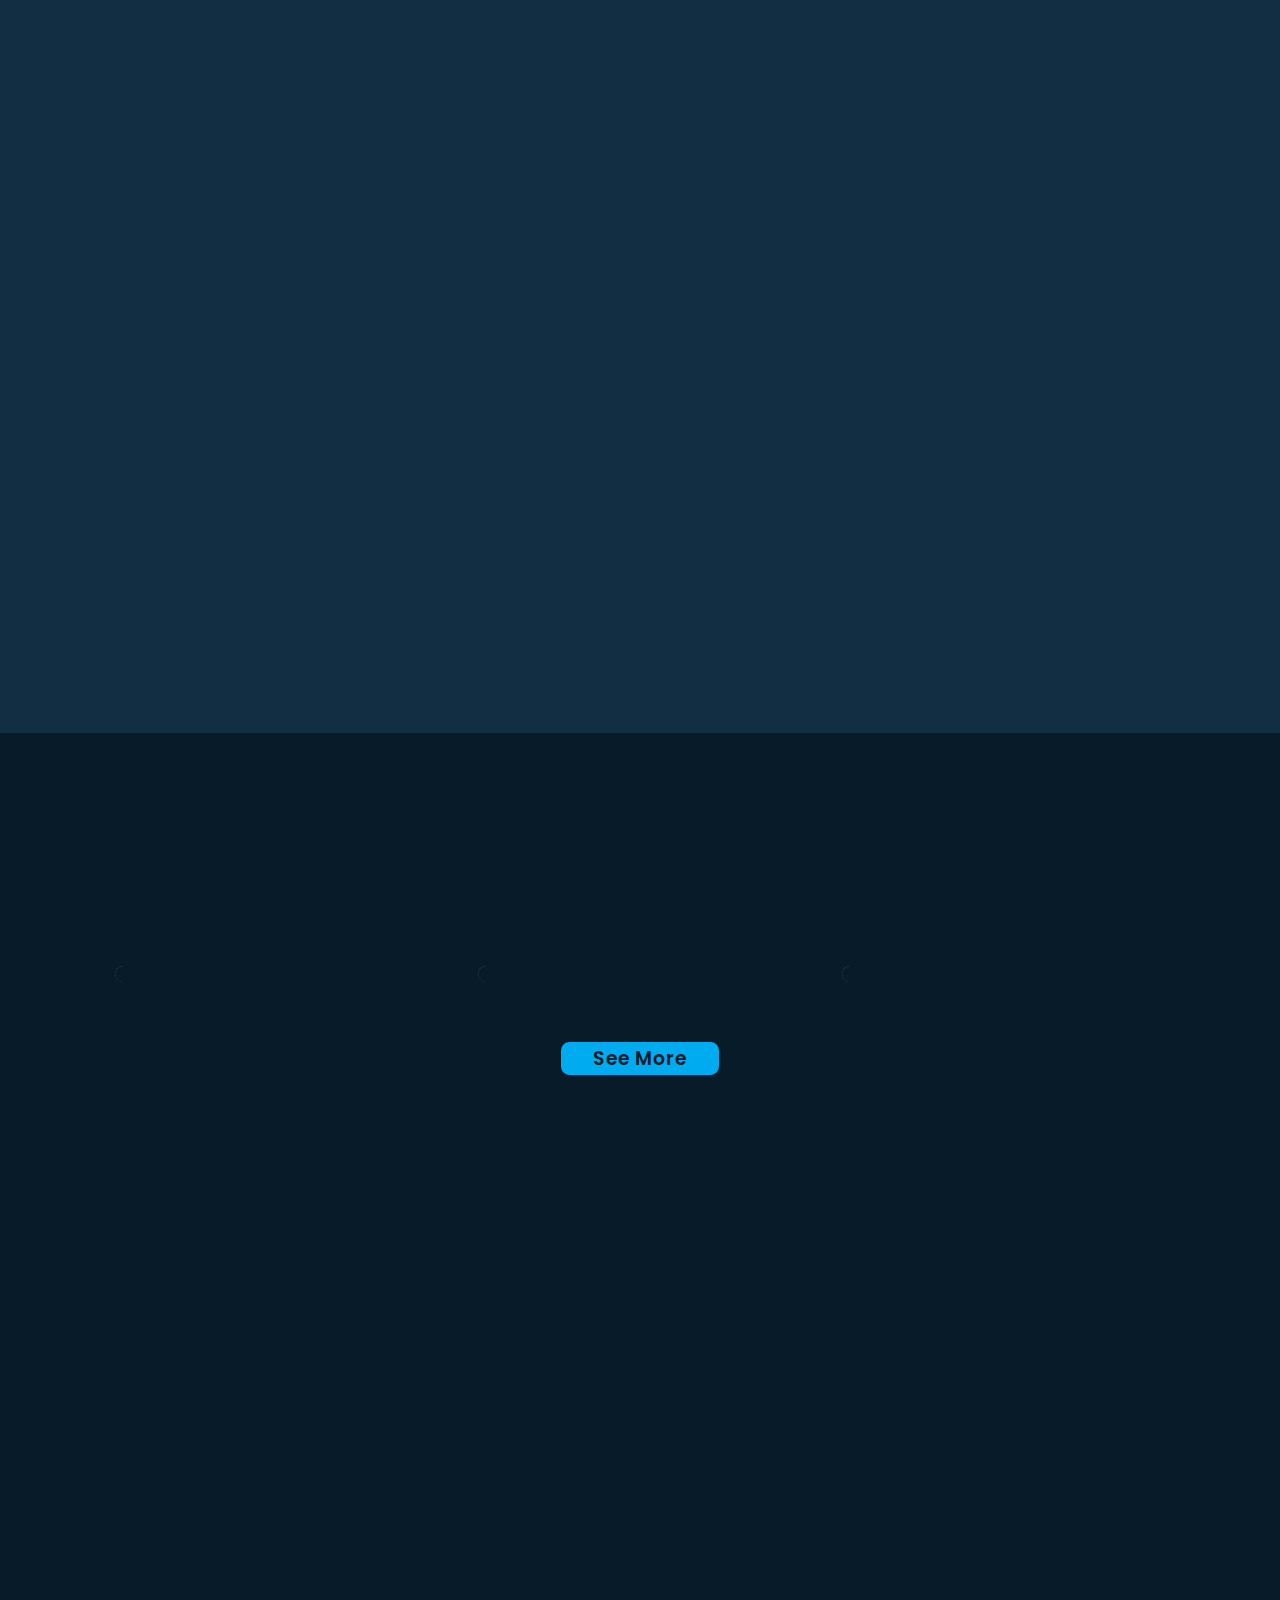
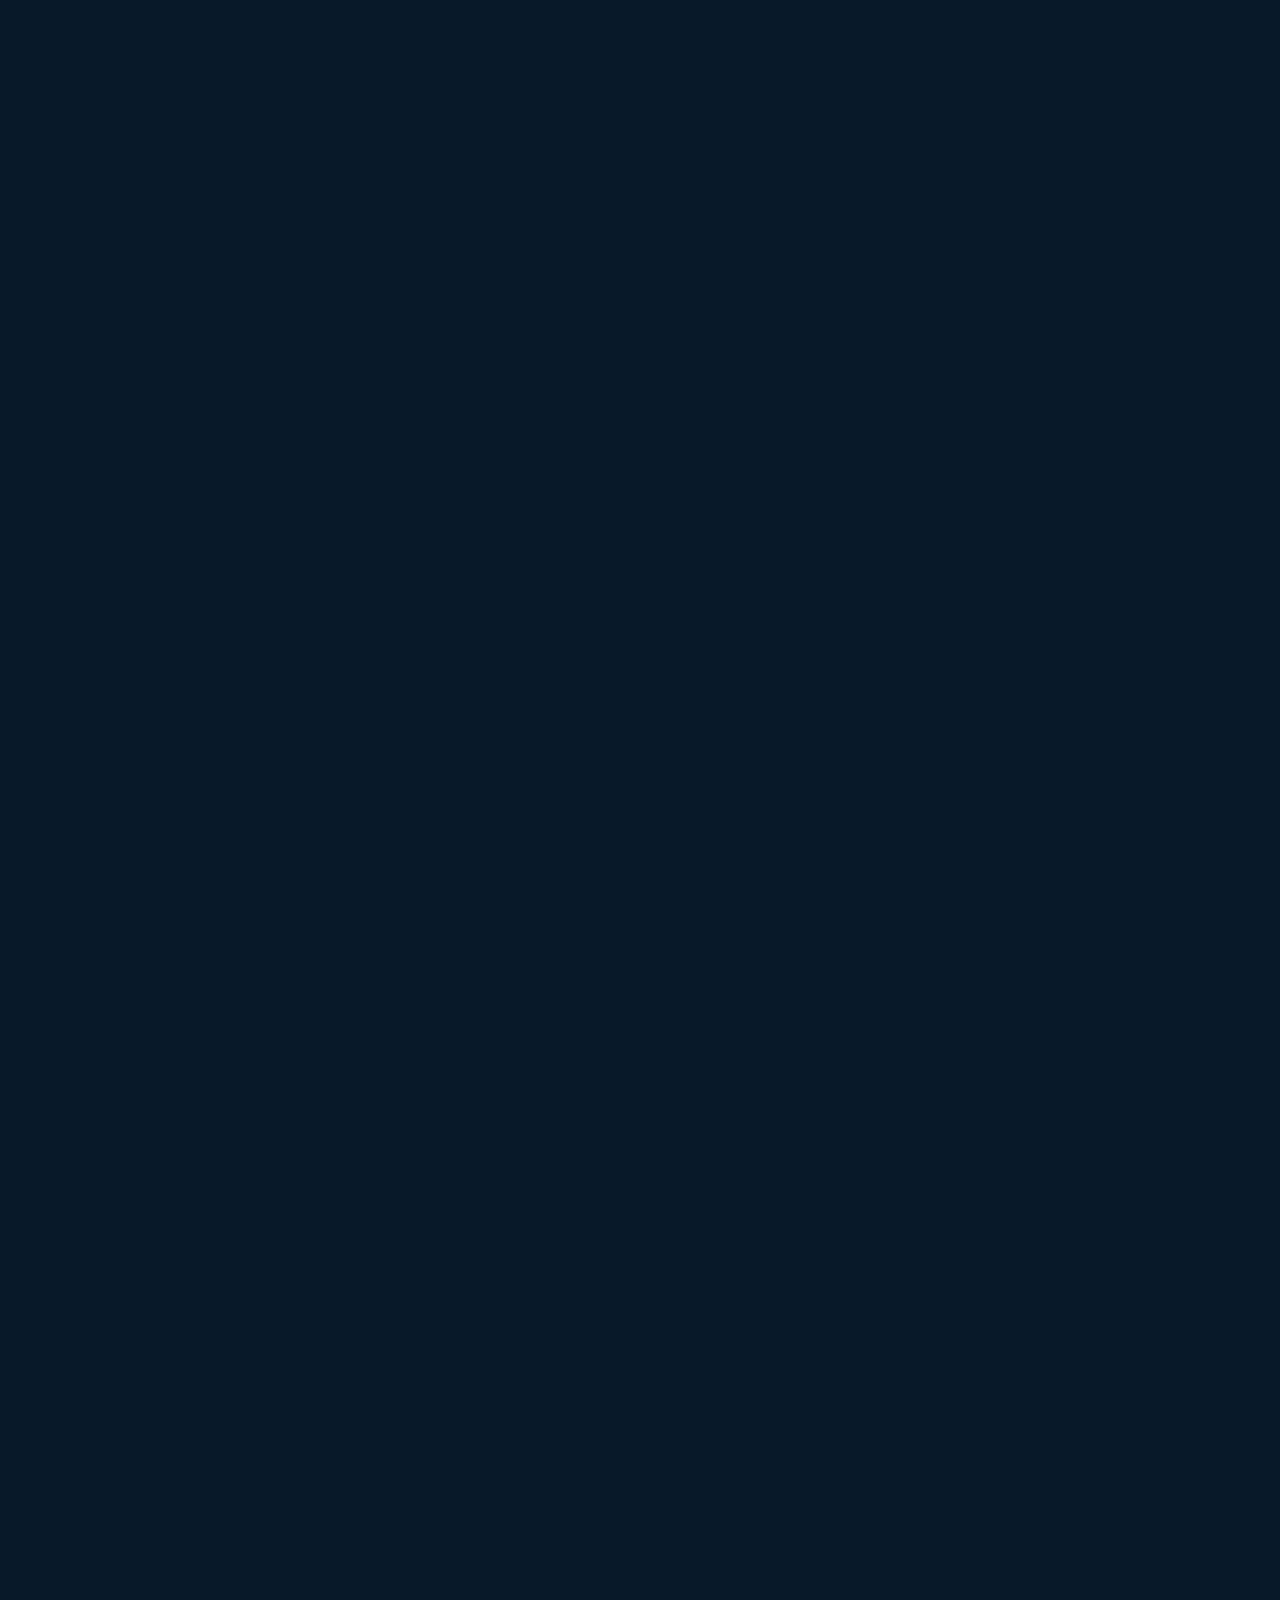
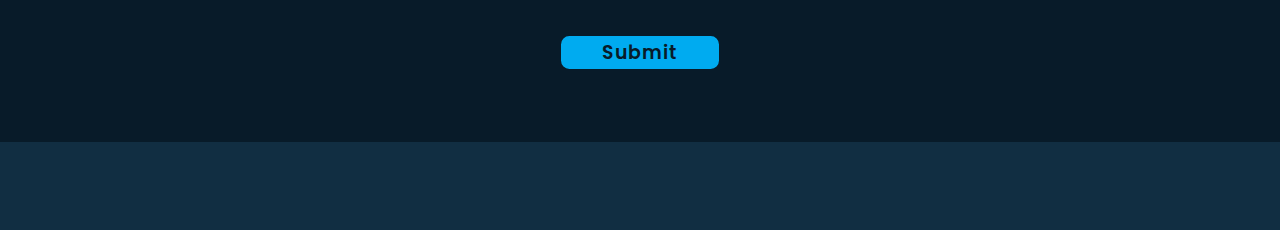
==== commit cbaf976c: "random name" ====
--- a/index2.html
+++ b/index2.html
@@ -24,7 +24,7 @@
                 <a href="#education">Education</a>
                 <a href="#skills">Skills</a>
                 <a href="#project">Project</a> 
-                <a href="#contact">Contact</a>
+                <a href="#contact">dfnvjknfdvnfvkj</a>
                 
                 <span class="active-nav"></span>
                 <span class="animate" style="--i:2;"></span>
@@ -276,36 +276,47 @@
         <h2 class="heading"> My <span>Project</span> 
         <span class="animate scroll" style="--i:1;"></span>
         </h2>
-        <div class="work-list">
-            <div class="work">
-                <img src="/portfilo-page/images/work1.jpg">
-                <div class="layer">
-                    <h3>blood donation app</h3>
-                    <p> Lorem ipsum dolor sit amet consectetur adipisicing 
-                    elit. Necessitatibus non voluptas culpa n</p>
-                    <a href="#"><i class='bx bx-link-external'></i></a>
-                </div>
-            </div>
-
-            <div class="work">
-                <img src="/portfilo-page/images/gf.png">
-                <div class="layer">
-                    <h3>blood donation app</h3>
-                    <p> Lorem ipsum dolor sit amet consectetur adipisicing 
-                    elit. Necessitatibus non voluptas culpa n</p>
-                    <a href="#"><i class='bx bx-link-external'></i></a>
-                </div>
-            </div>
-
-            <div class="work">
-                <img src="/portfilo-page/images/work3.jpg">
-                <div class="layer">
-                    <h3>blood donation app</h3>
-                    <p> Lorem ipsum dolor sit amet consectetur adipisicing 
-                    elit. Necessitatibus non voluptas culpa n</p>
-                    <a href="#"><i class='bx bx-link-external'></i></a>
-                </div>
-            </div>
+        <div class="work_holder">    
+            <div class="work-list">
+                <div class="work">
+                    <img src="/portfilo-page/images/work-1.jpg">
+                    <div class="layer">
+                        <h3>blood donation app</h3>
+                        <p> Lorem ipsum dolor sit amet consectetur adipisicing 
+                        elit. Necessitatibus non voluptas culpa n</p>
+                        <a href="#"><i class='bx bx-link-external'></i></a>
+                    </div>
+                    <span class="animate scroll" style="--i:2;"></span>
+                </div>
+
+                <div class="work">
+                    <img src="/portfilo-page/images/gf.png">
+                    <div class="layer">
+                        <h3>blood donation app</h3>
+                        <p> Lorem ipsum dolor sit amet consectetur adipisicing 
+                        elit. Necessitatibus non voluptas culpa n</p>
+                        <a href="#"><i class='bx bx-link-external'></i></a>
+                    </div>
+                    <span class="animate scroll" style="--i:3;"></span>
+                </div>
+
+                <div class="work">
+                    <img src="/portfilo-page/images/work3.jpg">
+                    <div class="layer">
+                        <h3>blood donation app</h3>
+                        <p> Lorem ipsum dolor sit amet consectetur adipisicing 
+                        elit. Necessitatibus non voluptas culpa n</p>
+                        <a href="#"><i class='bx bx-link-external'></i></a>
+                    </div>
+                    <span class="animate scroll" style="--i:4;"></span>
+                </div>
+            </div>
+            
+            <div class="btn-box btns" style="text-align: center;">
+                <a href="#" class="btn"> See More </a>
+                <span class="animate scroll" style="--i:6;"></span>
+            </div>
+            
         </div>
     </section>
     <!--Project page  Desgin END-->
@@ -324,7 +335,7 @@
                     </div>
 
                     <div class="input-field">
-                        <input type="text" placeholder="Email Address" required>
+                        <input type="text" id="email" placeholder="Email Address" required>
                         <span class="focus"></span>
                     </div>
                     <span class="animate scroll" style="--i:3;"></span>
@@ -345,13 +356,13 @@
                 </div>
 
                 <div class="textarea-field">
-                    <textarea name="" id="" cols="30" rows="10" placeholder="Your Message" required></textarea>
+                    <textarea name="" id="message" cols="30" rows="10" placeholder="Your Message" required></textarea>
                     <span class="focus"></span>
                     <span class="animate scroll" style="--i:7;"></span>
                 </div>
 
                 <div class="btn-box btns">
-                    <button type="submit" class="btn"> Submit </button>
+                    <button type="button" onclick="sendEmail()" class="btn"> Submit </button>
                     <span class="animate scroll" style="--i:9;"></span>
                 </div>
             </form>
@@ -374,5 +385,6 @@
     <!-- Footer us Desgin START-->
         <script src="js/script2.js"></script>
         <script src="/portfilo-page/js/mixitup.min.js"></script>
+        <script src="https://cdn.emailjs.com/dist/email.min.js"></script>
     </body>
 </html>--- a/css/style1.css
+++ b/css/style1.css
@@ -148,7 +148,7 @@
     margin: 2rem 0 4rem;
 }
 
-.btn-box{
+.m-box{
     position: relative;
     display: flex;
     justify-content: space-between;
@@ -268,7 +268,7 @@
     background: var(--bg-color) ;
     opacity: .8;
 }
-
+ 
 .about {
     display: flex;
     justify-content: center;
@@ -363,6 +363,14 @@
     background: var(--second-bg-color);
 }
 
+.see_btn {
+    display: inline-block;
+    width: 15rem;
+}
+
+.see_btn a::before {
+    background: var(--second-bg-color);
+}
 .education {
     display: flex;
     justify-content: center;
@@ -585,28 +593,44 @@
     width: 69%; 
 }
 
+.work-holder {
+    text-align: center;
+    margin-left: auto;
+    margin-right: auto;
+}
+
 .work-list {
     display: grid;
     grid-template-columns: repeat(auto-fit, minmax(250px,1fr));
     grid-gap: 40px;
     margin-top: 50px;
-}
-
+    margin-bottom: 60px;  
+}
+ 
 .work {
     border-radius:10px;
     position: relative;
-    overflow: hidden;
-}    
+    overflow: hidden;   
+} 
+
+.project_section{
+    text-align: center;;
+}
 
 .work img {
     width: 100%;
     border-radius: 10px;
     display: block;
+    transition: transform 0.5;
+}
+
+.work:hover img {
+    transform: scale(1.1);
 }
 
 .layer {
     width: 100%;
-    height: 100%;
+    height: 0%;
     background: linear-gradient(rgba(0,0,0,0.6), #00abf0);
     border-radius: 10px;
     position: absolute;
@@ -618,8 +642,34 @@
     justify-content: center;
     flex-direction: column;
     padding: 0 40px;
-    
-}
+    text-align: center;
+    font-size: 14px;
+    transition: height 0.5s;
+}
+
+.work:hover .layer {
+    height: 100%;
+}
+
+.layer h3 {
+    font-weight: 500;
+    margin-bottom: 20px;
+}
+
+.layer a {
+    margin-top: 20px;
+    color: var(--main-color);
+    text-decoration: none;
+    font-size: 18px;
+    line-height: 60px;
+    background: #fff;
+    width: 60px;
+    height: 60px;
+    border-radius: 50%;
+    text-align: center;
+}
+
+
 
 .contact {
     min-height: auto;
@@ -709,8 +759,7 @@
     background: var(--second-bg-color);
 }
 
-.footer-text,
-.footer-iconTop {
+.footer-text, .footer-iconTop {
     position: relative;
 }
 
@@ -773,7 +822,7 @@
     width: 50px;
 }
 
-.logo .animate,
+.logo .animate, 
 .navbar .animate,
 #menu-icon .animate,
 .home.show-animate .animate {
@@ -808,7 +857,6 @@
 } 
 
 /* breakpoint for reponsive website */
-
 @media (max-width : 1200px) {
     html {
         font-size: 55%;
@@ -906,7 +954,7 @@
         opacity: .6;
     }
 
-    .home{
+    .home {
         display: flex;
         align-items: center;
         padding: 0.3%;
@@ -982,7 +1030,7 @@
         font-size: 5rem;
       }
       .home {
-        background: url('/portfilo-page/images/home.png' ) no-repeat;
+        background: url('/portfilo-page/images/home.png') no-repeat;
         background-size: cover;
         background-position: left;
     }
@@ -1003,7 +1051,6 @@
 @keyframes cursor {
     to{
         border-left: 2px solid var(--main-color);
-
     } 
 }
 
@@ -1049,7 +1096,7 @@
     65%,
     80%,
     85% {
-        width: calc(100% + 4px );
+        width: calc(100% + 8px );
     }
     
 }
